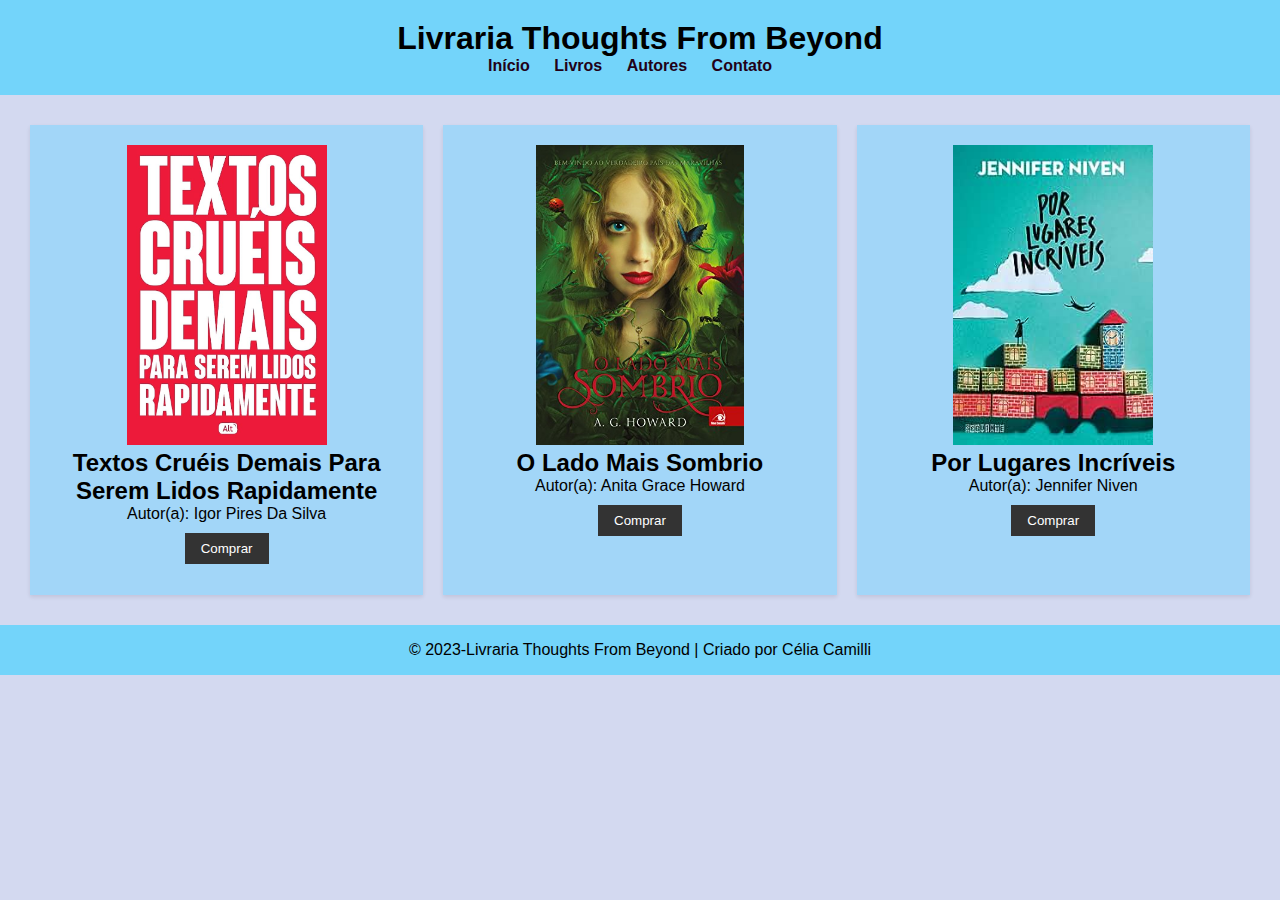
==== index.html @ 3eefbb63 "Site livraria" ====
<!DOCTYPE html>
<html lang="pt-br">
<head>
    <meta charset="UTF-8">
    <meta name="viewport" content="width=device-width, initial-scale=1.0">
    <title>Livraria</title>
    <link rel="stylesheet" href="estilos.css">
</head>
<body>
    <header>
        <h1>Livraria Thoughts From Beyond</h1>
        <nav>
            <ul>
                <li><a href="#">Início</a></li>
                <li><a href="#">Livros</a></li>
                <li><a href="#">Autores</a></li>
                <li><a href="#">Contato</a></li>
            </ul>
        </nav>
    </header>
    <main>
        <section class="cards">
            <div class="card">
                <img src="img/livro-01.jpg" alt="Livro 1">
                <h2>Textos Cruéis Demais Para Serem Lidos Rapidamente</h2>
                <p>Autor(a): Igor Pires Da Silva</p>
                <button>Comprar</button>
            </div>

            <div class="card">
                <img src="img/livro-02.jpg" alt="Livro 2">
                <h2>O Lado Mais Sombrio</h2>
                <p>Autor(a): Anita Grace Howard</p>
                <button>Comprar</button>
            </div>

            <div class="card">
                <img src="img/livro-03.jpg" alt="Livro 3">
                <h2>Por Lugares Incríveis</h2>
                <p>Autor(a): Jennifer Niven</p>
                <button>Comprar</button>
            </div>
        </section>
    </main>
    <footer>
        <p>&copy; 2023-Livraria Thoughts From Beyond | Criado por Célia Camilli</p>
    </footer>
</body>
</html>
---- estilos.css ----
* {
    margin: 0; 
    padding: 0; 
    box-sizing: border-box; 
}
body {
    font-family: Arial, sans-serif;
    background-color:#d3d9f0;
}
header {
    background-color: #73d4fa; 
    color: #000000;
    text-align: center; 
    padding-top: 20px; 
    padding-bottom: 20px;
    padding-left: 20px; 
    padding-right: 20px;
}

nav ul {
    list-style: none;
}

nav li {
    display: inline;
    margin-right: 20px; 
}

nav a {
    text-decoration: none; 
    font-weight: bold;
    color: #220117; 
}
main {
    padding: 20px; 
    overflow: hidden; 
}

.card {
    width: calc(33.33% - 20px); 
    margin: 10px; 
    padding: 20px; 
    background-color:#a2d6f8; 
    box-shadow: 0 2px 4px #25031d1a; 
    text-align: center; 
    float: left; 
    height: 470px;
}

.card img {
    max-width: 100%; 
    height: 300px;
}

.card button {
    background-color: #333;
    color: #fff;
    border: none;
    padding: 8px 16px;
    margin-top: 10px;
    cursor: pointer; 
    transition: background-color 0.3s ease;
}

.card button:hover {
    background-color: #53e8fc; 
}

footer {
    background-color:#73d4fa;
    color: #000000;
    text-align: center;
    padding: 1rem;
}
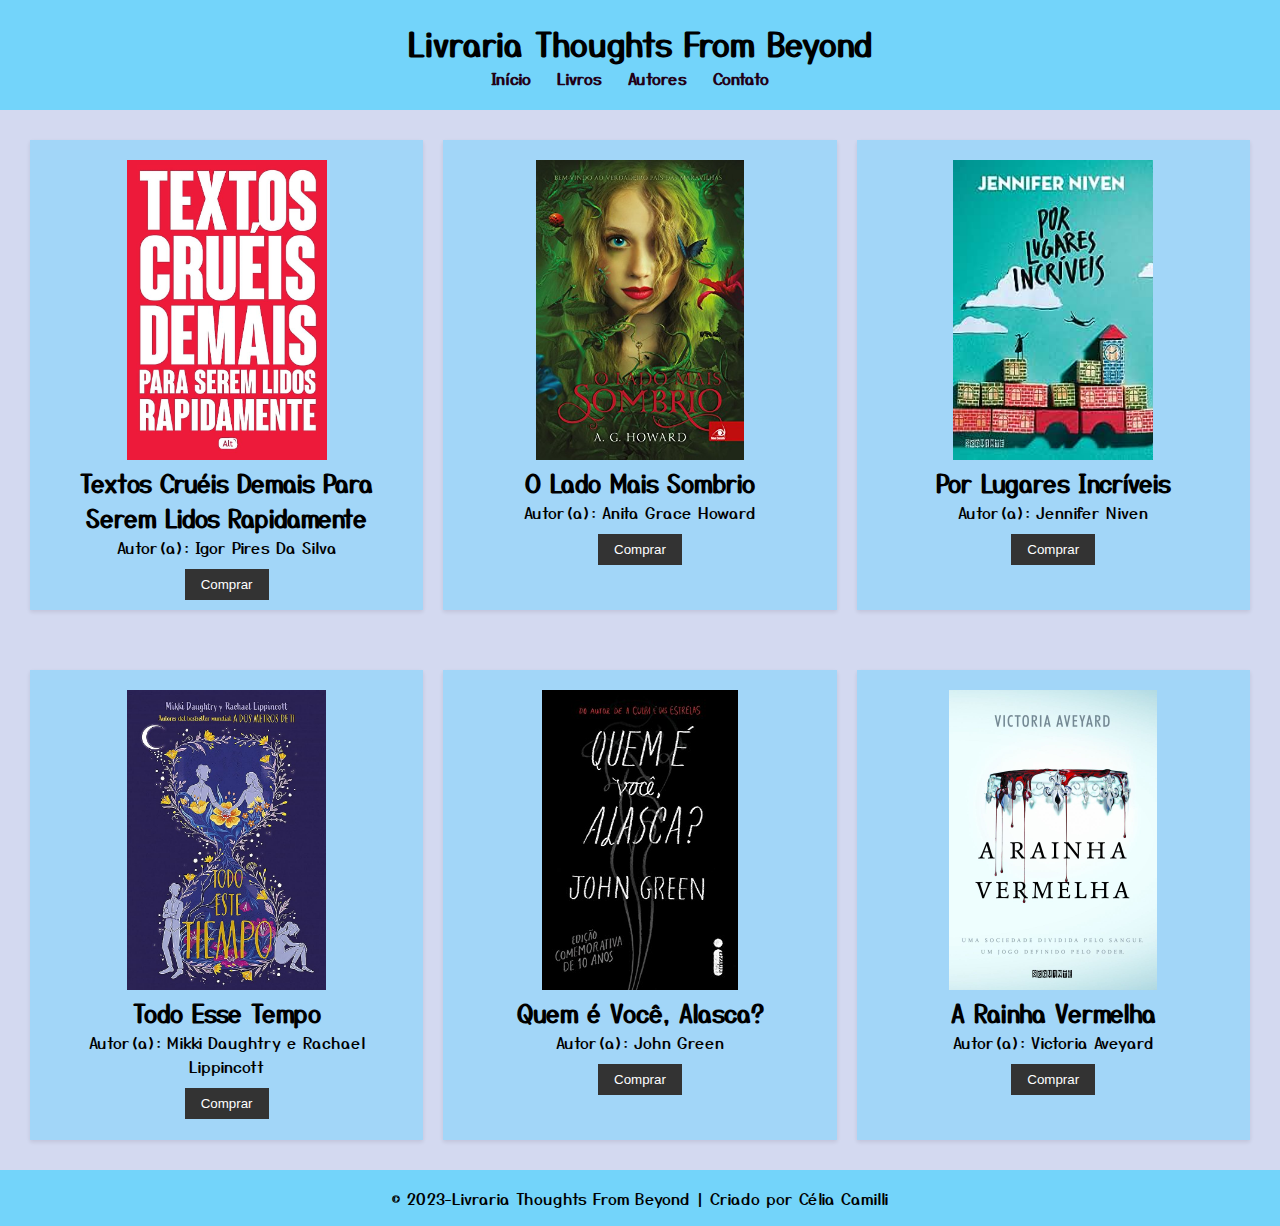
==== commit 5b15bb5e: "site livraria" ====
--- a/index.html
+++ b/index.html
@@ -42,6 +42,30 @@
             </div>
         </section>
     </main>
+    <main>
+        <section class="cards">
+            <div class="card">
+                <img src="img/livro-04.jpg" alt="Livro 4">
+                <h2>Todo Esse Tempo</h2>
+                <p>Autor(a): Mikki Daughtry e Rachael Lippincott</p>
+                <button>Comprar</button>
+            </div>
+
+            <div class="card">
+                <img src="img/livro-05.jpg" alt="Livro 5">
+                <h2>Quem é Você, Alasca?</h2>
+                <p>Autor(a): John Green</p>
+                <button>Comprar</button>
+            </div>
+
+            <div class="card">
+                <img src="img/livro 06.jpg" alt="Livro 6">
+                <h2>A Rainha Vermelha</h2>
+                <p>Autor(a): Victoria Aveyard</p>
+                <button>Comprar</button>
+            </div>
+        </section>
+    </main>
     <footer>
         <p>&copy; 2023-Livraria Thoughts From Beyond | Criado por Célia Camilli</p>
     </footer>
--- a/estilos.css
+++ b/estilos.css
@@ -1,10 +1,12 @@
+@import url('https://fonts.googleapis.com/css2?family=IM+Fell+English:ital@1&family=Yusei+Magic&display=swap');
 * {
     margin: 0; 
     padding: 0; 
     box-sizing: border-box; 
 }
 body {
-    font-family: Arial, sans-serif;
+    font-family: 'IM Fell English', serif;
+    font-family: 'Yusei Magic', sans-serif;
     background-color:#d3d9f0;
 }
 header {
@@ -71,4 +73,13 @@
     color: #000000;
     text-align: center;
     padding: 1rem;
+}
+
+img {
+
+    transition: transform 0.5s ease;
+}
+
+img:hover {
+    transform: scale(1.1);
 }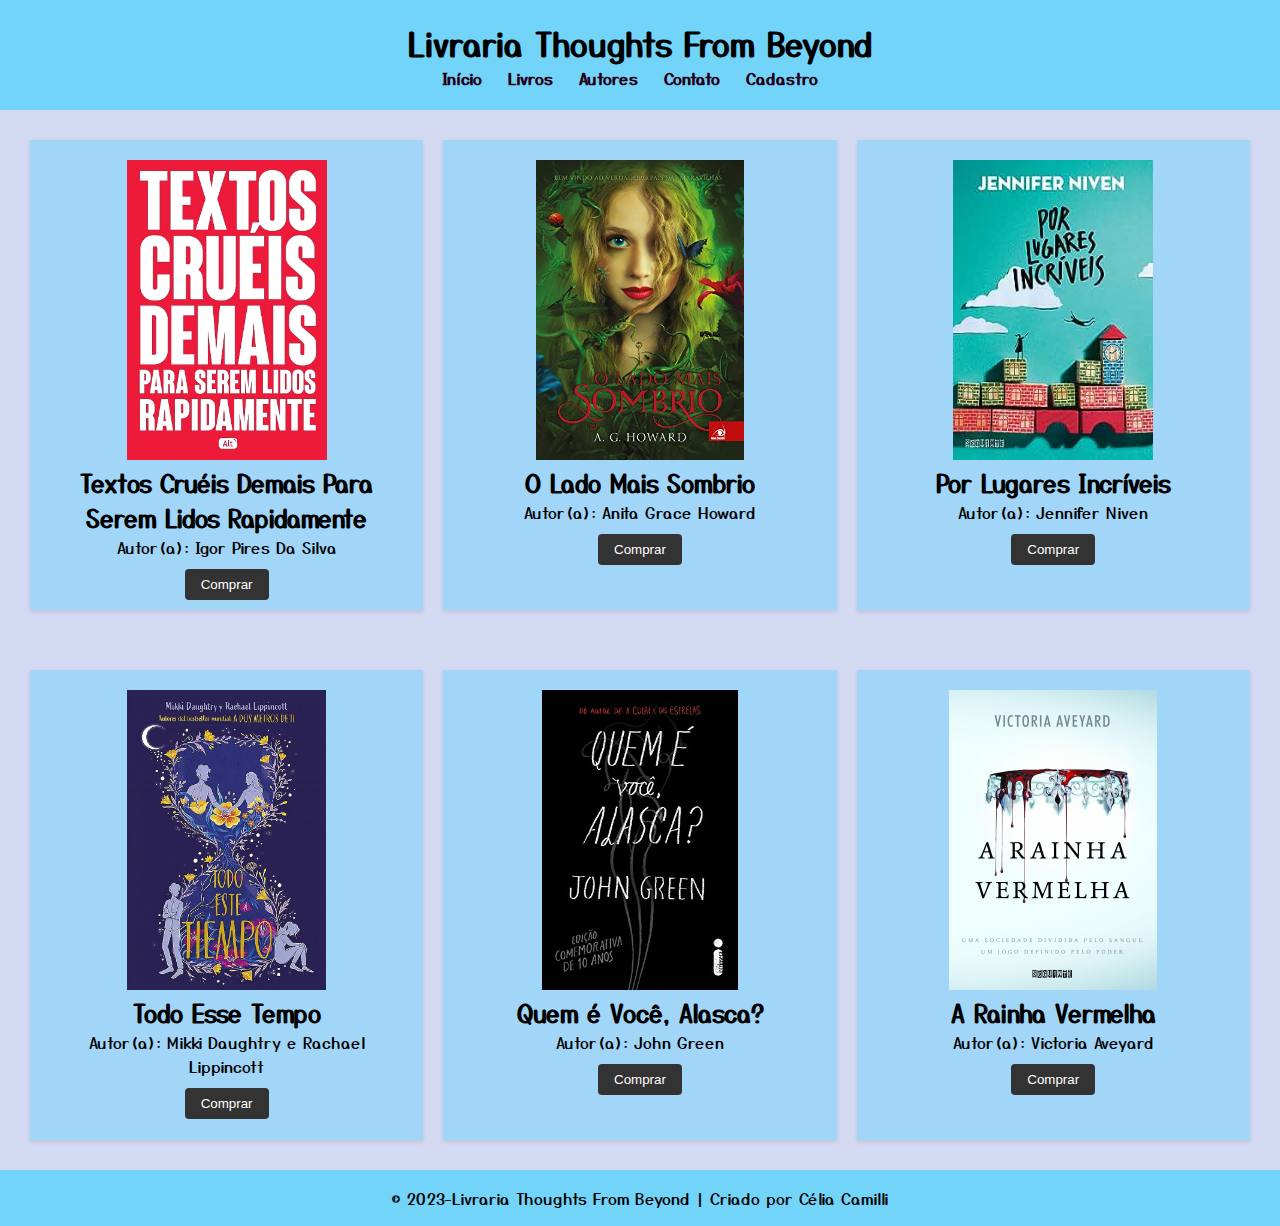
==== commit 7f8b1098: "nujtjudww" ====
--- a/index.html
+++ b/index.html
@@ -15,6 +15,7 @@
                 <li><a href="#">Livros</a></li>
                 <li><a href="#">Autores</a></li>
                 <li><a href="#">Contato</a></li>
+                <li><a href="cadastro.html">Cadastro</a></li>
             </ul>
         </nav>
     </header>
--- a/estilos.css
+++ b/estilos.css
@@ -82,4 +82,95 @@
 
 img:hover {
     transform: scale(1.1);
-}+}
+.container {
+    width: 1200px;
+    max-width: 100%;
+    margin: 0 auto;
+    padding: 20px;
+    background-color: #fff;
+    box-shadow: 0 2px 4px rgba(0, 0, 0, 0.1);
+}
+form {
+    overflow: hidden;
+  }
+  
+  form fieldset {
+    border: 1px solid #ccc;
+    border-radius: 4px;
+    padding: 10px;
+    margin-bottom: 10px;
+  }
+  
+  form legend {
+    font-weight: bold;
+    color:#73d4fa;
+  }
+  .input-container {
+    margin-bottom: 10px;
+}
+
+.input-container label {
+    display: block;
+    margin-bottom: 5px;
+    font-weight: bold;
+    font-size: 14px;
+}
+
+input[type="text"],
+input[type="date"],
+input[type="number"] {
+  width: 100%;
+  padding: 8px;
+  border: 1px solid #ccc;
+  border-radius: 4px;
+  color: #555;
+}
+.radio-group label {
+    display: inline;
+    margin-right: 10px;
+    font-weight: normal;
+  }
+  
+  .input-check {
+      display: inline-block;
+      margin-right: 10px;
+  }
+  
+  .input-check input[type="checkbox"] + label {
+      display: inline-block;
+      font-weight: normal;
+  }
+  textarea {
+    width: 100%;
+    padding: 8px;
+    border: 1px solid #ccc;
+    border-radius: 4px;
+    resize: vertical; 
+    height: 120px; 
+  }
+  
+  select {
+    width: 100%;
+    padding: 8px;
+    border: 1px solid #ccc;
+    border-radius: 4px;
+  }
+  button {
+    background-color: #41c0f3;
+    color: white;
+    border: none;
+    border-radius: 4px;
+    padding: 10px;
+    cursor: pointer; 
+  }
+  
+  
+  button[type="reset"] {
+    background-color: #f35c5c;
+  }
+  
+  /*enviar*/
+  button:hover {
+    background-color: #948d8d;
+  }